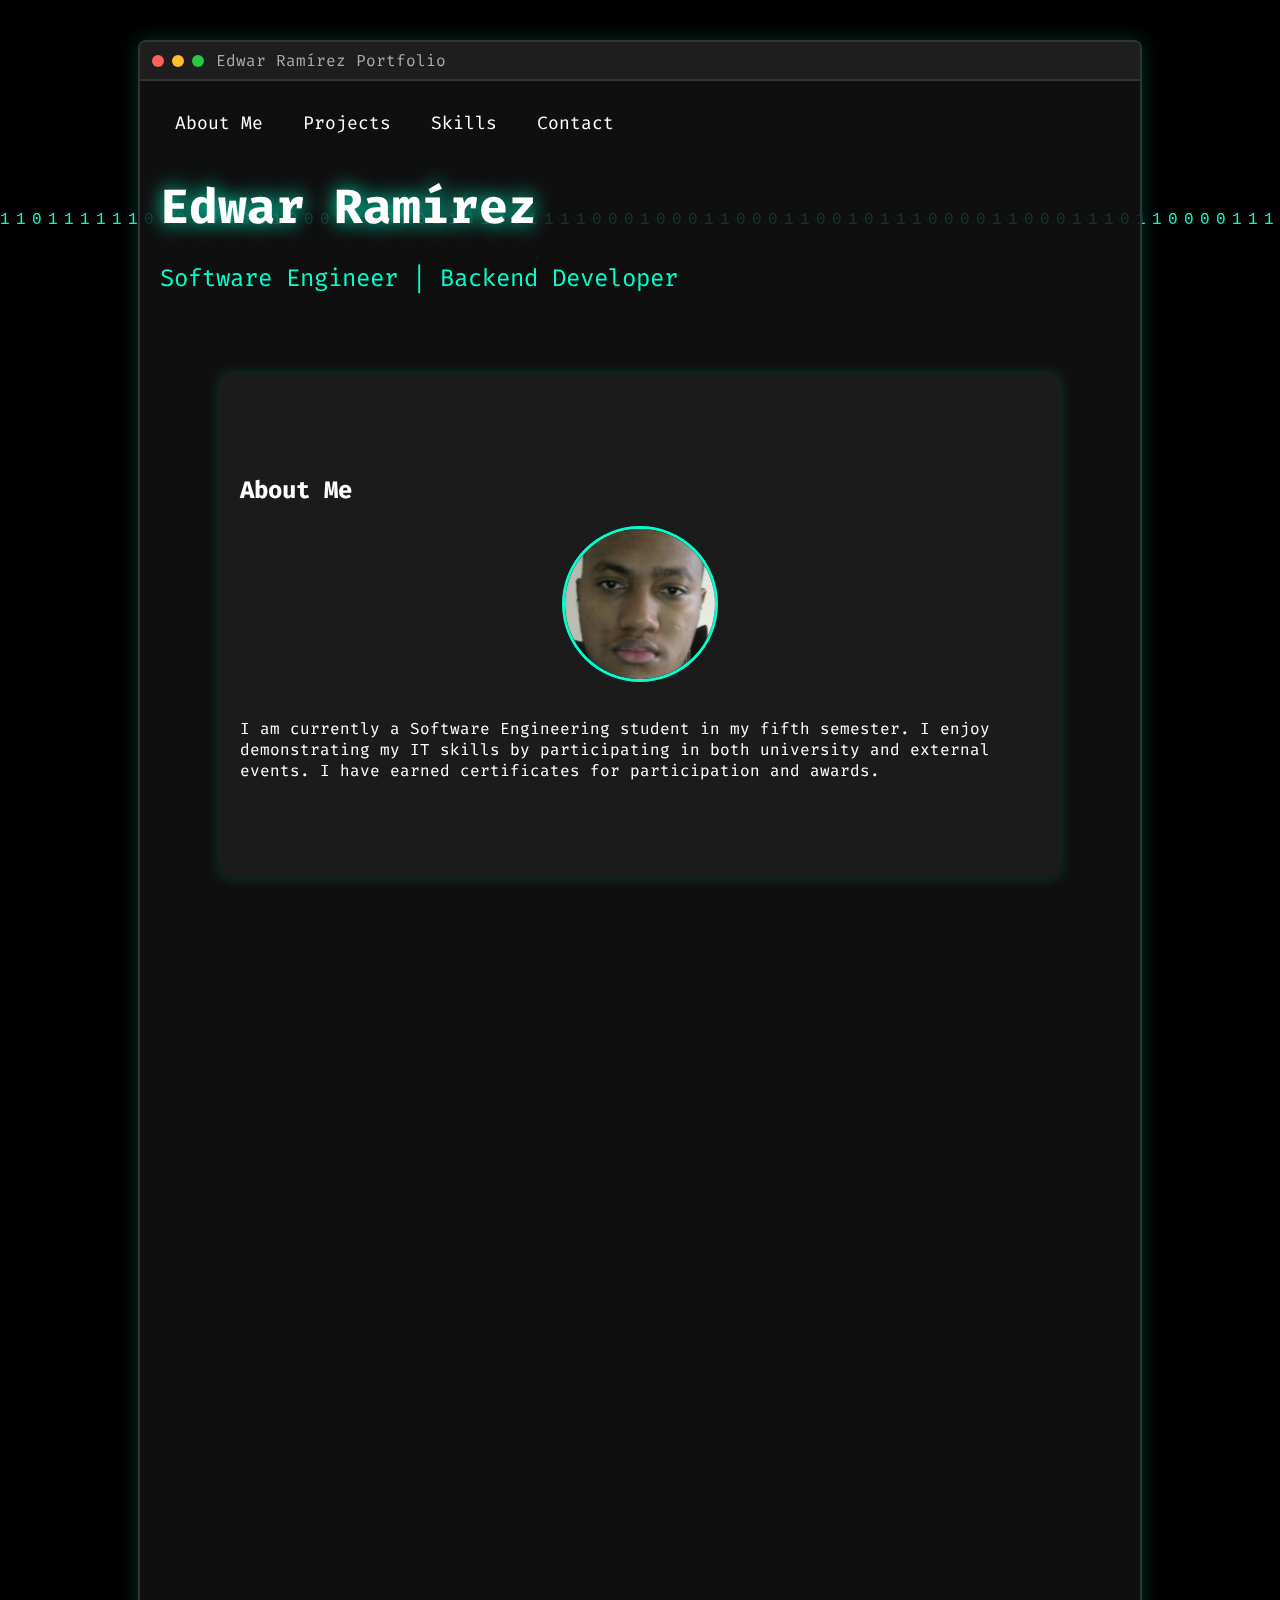
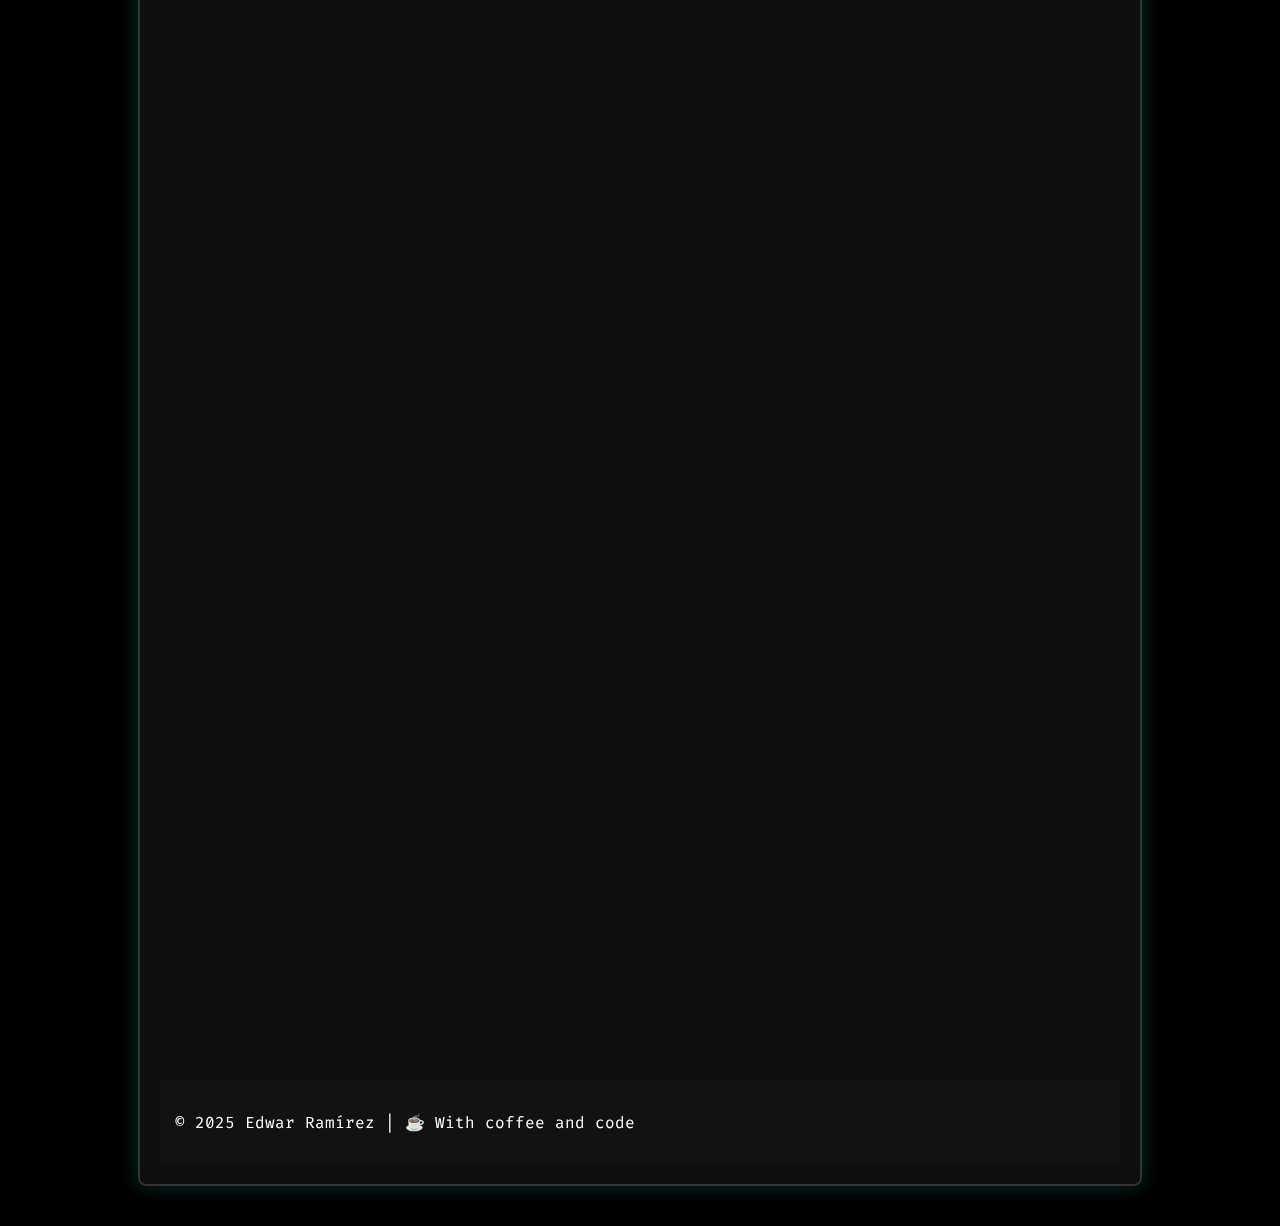
==== index.html @ 4f16d4d5 "Add files via upload" ====
<!DOCTYPE html>
<html lang="en">

<head>
  <meta charset="UTF-8" />
  <meta name="viewport" content="width=device-width, initial-scale=1.0" />
  <title>Edwar Ramírez | Portfolio</title>
  <!-- Fuente Fira Code -->
  <link href="https://fonts.googleapis.com/css2?family=Fira+Code&display=swap" rel="stylesheet" />
  <!-- Íconos de Font Awesome -->
  <link rel="stylesheet" href="https://cdnjs.cloudflare.com/ajax/libs/font-awesome/6.4.0/css/all.min.css" />
  <link rel="stylesheet" href="styles.css" />
  <link rel="icon" href="coffee-icon.png" type="image/png" />
</head>

<body>
  <!-- Fondo Matrix (canvas) -->
  <canvas id="matrixCanvas"></canvas>

  <!-- Ventana estilo IDE -->
  <div class="ide-window">
    <div class="ide-header">
      <div class="window-buttons">
        <span class="circle red"></span>
        <span class="circle yellow"></span>
        <span class="circle green"></span>
      </div>
      <div class="ide-title">Edwar Ramírez Portfolio</div>
    </div>
    <div class="ide-content">
      <!-- Navegación -->
      <nav>
        <ul>
          <li><a href="#about">About Me</a></li>
          <li><a href="#projects">Projects</a></li>
          <li><a href="#skills">Skills</a></li>
          <li><a href="#contact">Contact</a></li>
        </ul>
      </nav>

      <!-- Encabezado principal -->
      <header>
        <h1 class="main-title">Edwar Ramírez</h1>
        <p class="subtitle">Software Engineer | Backend Developer</p>
      </header>

      <!-- Sección About -->
      <section id="about">
        <h2>About Me</h2>
        <div class="about-container">
          <img src="your-photo.png" alt="Edwar Ramírez" class="profile-pic" />
          <p>
            I am currently a Software Engineering student in my fifth semester.
            I enjoy demonstrating my IT skills by participating in both university
            and external events. I have earned certificates for participation and awards.
          </p>
        </div>
      </section>

      <!-- Sección Projects -->
      <section id="projects">
        <h2>Projects</h2>
        <div class="project-container">
          <!-- Tarjeta: Web Project -->
          <a href="https://24kgolden.github.io/web/" target="_blank" class="project-card">
            <h3>
              <i class="fab fa-html5"></i>
              <i class="fab fa-css3-alt"></i>
              <i class="fab fa-js"></i>
              Web Project
            </h3>
            <p>Developed with HTML, CSS and JavaScript.</p>
          </a>

          <!-- Tarjeta: Peluqueria Canina -->
          <a href="https://github.com/24kgolden/Proyecto-Crud?tab=readme-ov-file" target="_blank" class="project-card">
            <img src="peluqueria.png" alt="Peluqueria Canina" class="project-image" />
            <h3>Peluqueria Canina</h3>
            <p>Project developed in Java and MySQL.</p>
            <div class="project-skills">
              <i class="fab fa-java"></i>
              <i class="fa-brands fa-mysql"></i>
            </div>
          </a>

          <!-- Tarjeta: Cuadro de código Java -->
          <div class="project-card code-box">
            <h3>Java Code</h3>
            <pre>
public class HelloWorld {
    public static void main(String[] args) {
        System.out.println("Hello, World!");
    }
}
              </pre>
          </div>
        </div>
      </section>

      <!-- Sección Skills -->
      <section id="skills">
        <h2>Skills</h2>
        <div class="skills-container">
          <div class="skill-item">
            <i class="fab fa-html5"></i>
            <span>HTML</span>
          </div>
          <div class="skill-item">
            <i class="fab fa-css3-alt"></i>
            <span>CSS</span>
          </div>
          <div class="skill-item">
            <i class="fab fa-java"></i>
            <span>Java</span>
          </div>
          <div class="skill-item">
            <i class="fa-brands fa-mysql"></i>
            <span>MySQL</span>
          </div>
          <div class="skill-item">
            <i class="fab fa-docker"></i>
            <span>Docker</span>
          </div>
          <div class="skill-item">
            <i class="fas fa-leaf"></i>
            <span>Spring Boot</span>
          </div>
        </div>
      </section>

      <!-- Sección Contact -->
      <section id="contact">
        <h2>Contact</h2>
        <div class="contact-links">
          <a href="https://www.linkedin.com/in/edwar-del-castillo-11b995270/" target="_blank" class="contact-card">
            <i class="fab fa-linkedin"></i>
            <span>LinkedIn</span>
          </a>
          <a href="mailto:edwarddelcastillo4@gmail.com" class="contact-card">
            <i class="fa-solid fa-envelope"></i>
            <span>Email</span>
          </a>
          <a href="https://github.com/24kgolden" target="_blank" class="contact-card">
            <i class="fab fa-github"></i>
            <span>GitHub</span>
          </a>
        </div>
        <form action="https://getform.io/f/adrnrela" method="POST">
          <input type="text" name="name" placeholder="Your Name" required />
          <input type="email" name="email" placeholder="Your Email" required />
          <textarea placeholder="Your Message" required></textarea>
          <!-- add hidden Honeypot input to prevent spams -->
          <input type="hidden" name="_gotcha" style="display:none !important">
          <button type="submit">Send</button>
        </form>
      </section>

      <!-- Footer -->
      <footer>
        <p>© 2025 Edwar Ramírez | ☕ With coffee and code</p>
      </footer>
    </div>
  </div>

  <script src="script.js"></script>
</body>

</html>
---- styles.css ----
/* Fuente principal: Fira Code */
body {
  font-family: 'Fira Code', monospace;
  margin: 0;
  padding: 0;
  background: black;
  color: white;
  overflow-y: scroll;
}

/* Imagen de Morpheus en el fondo, con transparencia */
body::before {
  content: "";
  position: fixed;
  top: 0;
  left: 0;
  width: 100%;
  height: 100%;
  background: url("morpheus.png") center center no-repeat;
  background-size: contain; /* Ajusta a 'cover' o 'contain' según prefieras */
  opacity: 0.15;           /* Ajusta la transparencia a tu gusto */
  z-index: -4;
  pointer-events: none;    /* Para que no bloquee clics */
}

/* Canvas de Matrix por encima de la imagen */
canvas {
  position: fixed;
  top: 0;
  left: 0;
  width: 100%;
  height: 100%;
  z-index: -3;
  background: black;
}

/* Ventana estilo IDE (semitransparente) */
.ide-window {
  position: relative;
  max-width: 1000px;
  margin: 40px auto;
  background: rgba(18, 18, 18, 0.85);
  border: 2px solid #333;
  border-radius: 8px;
  box-shadow: 0 0 20px rgba(0, 255, 204, 0.2);
  overflow: hidden;
}

/* Encabezado de la ventana IDE */
.ide-header {
  display: flex;
  align-items: center;
  background: #1e1e1e;
  padding: 8px 12px;
  border-bottom: 2px solid #333;
}

.window-buttons {
  display: flex;
  gap: 8px;
}

.circle {
  width: 12px;
  height: 12px;
  border-radius: 50%;
  display: inline-block;
}

.red {
  background: #ff5f57;
}

.yellow {
  background: #ffbd2e;
}

.green {
  background: #28c840;
}

.ide-title {
  margin-left: 12px;
  font-size: 1rem;
  color: #aaa;
}

/* Contenido de la ventana IDE */
.ide-content {
  padding: 20px;
}

/* Navegación */
nav {
  margin-top: 10px;
}

nav ul {
  list-style: none;
  padding: 0;
  margin: 0;
}

nav ul li {
  display: inline;
  margin: 0 15px;
}

nav ul li a {
  color: #fff;
  text-decoration: none;
  font-size: 18px;
  transition: 0.3s;
}

nav ul li a:hover {
  color: #00ffcc;
}

/* Encabezado principal */
header {
  margin-top: 40px;
}

.main-title {
  font-size: 3rem;
  margin: 0.5em 0;
  text-shadow: 0 0 20px #00ffcc;
}

.subtitle {
  font-size: 1.5rem;
  color: #00ffcc;
}

/* Secciones con animación de aparición */
section {
  opacity: 0;
  transform: translateY(30px);
  transition: opacity 0.8s ease-out, transform 0.8s ease-out;
  padding: 80px 20px;
  max-width: 800px;
  margin: 80px auto;
  background: rgba(255, 255, 255, 0.05);
  border-radius: 10px;
  box-shadow: 0 0 15px rgba(0, 255, 204, 0.2);
}

section.visible {
  opacity: 1;
  transform: translateY(0);
}

/* Contenedor About */
.about-container {
  display: flex;
  flex-wrap: wrap;
  align-items: center;
  justify-content: center;
  gap: 20px;
  margin-top: 20px;
}

.profile-pic {
  width: 150px;
  height: 150px;
  border-radius: 50%;
  border: 3px solid #00ffcc;
  object-fit: cover;
}

/* Sección Projects */
.project-container {
  display: flex;
  justify-content: center;
  gap: 20px;
  margin-top: 20px;
}

.project-card {
  background: rgba(0, 255, 204, 0.2);
  padding: 20px;
  border-radius: 10px;
  text-decoration: none;
  color: white;
  transition: 0.3s;
  width: 250px;
}

.project-card:hover {
  background: rgba(0, 255, 204, 0.5);
}

/* Cuadro de código Java (más grande) */
.code-box {
  width: 500px;
  font-size: 1.2rem;
}

.code-box pre {
  text-align: left;
  background: #1e1e1e;
  padding: 15px;
  border-radius: 5px;
  overflow-x: auto;
  font-size: 1.1rem;
  line-height: 1.4;
  margin-bottom: 10px;
}

/* Formulario de Contacto */
form {
  display: flex;
  flex-direction: column;
  gap: 15px;
  margin-top: 20px;
}

input,
textarea {
  padding: 10px;
  font-size: 16px;
  background: rgba(255, 255, 255, 0.1);
  border: 1px solid #00ffcc;
  color: white;
  border-radius: 5px;
}

textarea {
  resize: vertical;
  min-height: 100px;
}

button {
  padding: 10px 20px;
  font-size: 18px;
  background: #00ffcc;
  color: black;
  border: none;
  border-radius: 5px;
  cursor: pointer;
  transition: 0.3s;
}

button:hover {
  background: #009977;
}

/* Footer */
footer {
  background: #121212;
  padding: 15px;
  margin-top: 20px;
}

/* Smooth scrolling */
html {
  scroll-behavior: smooth;
}

/* Sección Skills */
.skills-container {
  display: flex;
  flex-wrap: wrap;
  justify-content: center;
  gap: 20px;
  margin-top: 20px;
}

.skill-item {
  display: flex;
  flex-direction: column;
  align-items: center;
  justify-content: center;
  width: 100px;
  height: 100px;
  border: 2px solid #00ffcc;
  border-radius: 10px;
  transition: transform 0.3s;
}

.skill-item i {
  font-size: 2.5rem;
  margin-bottom: 10px;
}

.skill-item span {
  font-size: 1rem;
}

.skill-item:hover {
  transform: scale(1.1);
}

/* Sección Contact Links */
.contact-links {
  display: flex;
  justify-content: center;
  gap: 20px;
  margin-bottom: 20px;
}

.contact-card {
  display: flex;
  align-items: center;
  gap: 8px;
  background: rgba(0, 255, 204, 0.2);
  padding: 10px 15px;
  border-radius: 5px;
  text-decoration: none;
  color: white;
  transition: background 0.3s;
}

.contact-card i {
  font-size: 1.5rem;
}

.contact-card:hover {
  background: rgba(0, 255, 204, 0.5);
}

/* Estilos para la imagen en la tarjeta de proyecto */
.project-image {
  width: 100%;
  border-radius: 5px;
  margin-bottom: 10px;
}

/* Estilos para la sección de habilidades */
.skills-container {
  display: flex;
  flex-wrap: wrap;
  justify-content: center;
  gap: 20px;
  margin-top: 20px;
}

.skill-item {
  display: flex;
  flex-direction: column;
  align-items: center;
  justify-content: center;
  width: 100px;
  height: 100px;
  border: 2px solid #00ffcc;
  border-radius: 10px;
  transition: transform 0.3s;
}

.skill-item i {
  font-size: 2.5rem;
  margin-bottom: 10px;
}

.skill-item span {
  font-size: 1rem;
}

.skill-item:hover {
  transform: scale(1.1);
}

/* Estilos para los íconos de skills en la tarjeta de proyecto */
.project-skills {
  display: flex;
  gap: 10px;
  justify-content: center;
}

.project-skills i {
  font-size: 1.5rem;
  color: #00ffcc;
}

/* Estilos para la imagen en la tarjeta de proyecto */
.project-image {
  width: 100%;
  border-radius: 5px;
  margin-bottom: 10px;
}

/* Estilos para la sección de habilidades */
.skills-container {
  display: flex;
  flex-wrap: wrap;
  justify-content: center;
  gap: 20px;
  margin-top: 20px;
}

.skill-item {
  display: flex;
  flex-direction: column;
  align-items: center;
  justify-content: center;
  width: 100px;
  height: 100px;
  border: 2px solid #00ffcc;
  border-radius: 10px;
  transition: transform 0.3s;
}

.skill-item i {
  font-size: 2.5rem;
  margin-bottom: 10px;
}

.skill-item span {
  font-size: 1rem;
}

.skill-item:hover {
  transform: scale(1.1);
}

/* Estilos para los íconos de skills en la tarjeta de proyecto */
.project-skills {
  display: flex;
  gap: 10px;
  justify-content: center;
}

.project-skills i {
  font-size: 1.5rem;
  color: #00ffcc;
}

/* Estilos para los enlaces de Contact */
.contact-links {
  display: flex;
  justify-content: center;
  gap: 20px;
  margin-bottom: 20px;
}

.contact-card {
  display: flex;
  align-items: center;
  gap: 8px;
  background: rgba(0, 255, 204, 0.2);
  padding: 10px 15px;
  border-radius: 5px;
  text-decoration: none;
  color: white;
  transition: background 0.3s;
}

.contact-card i {
  font-size: 1.5rem;
}

.contact-card:hover {
  background: rgba(0, 255, 204, 0.5);
}
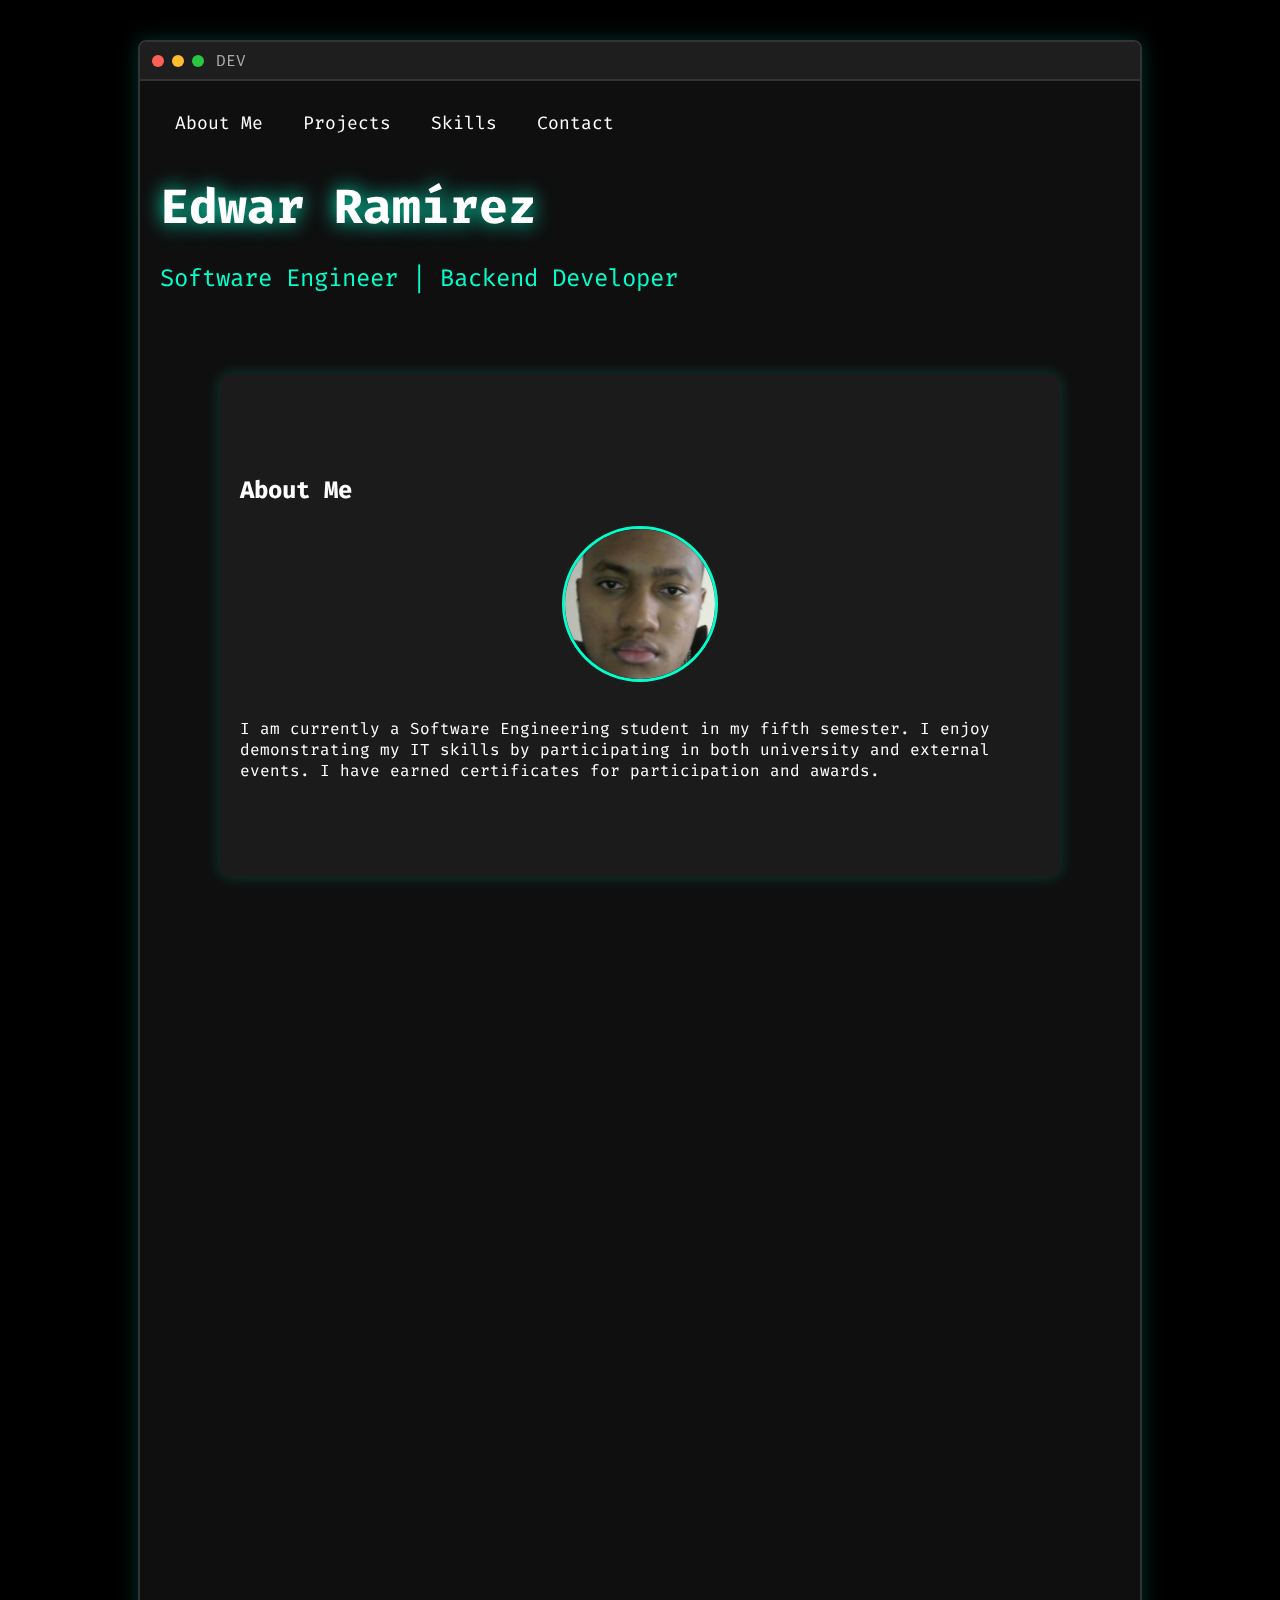
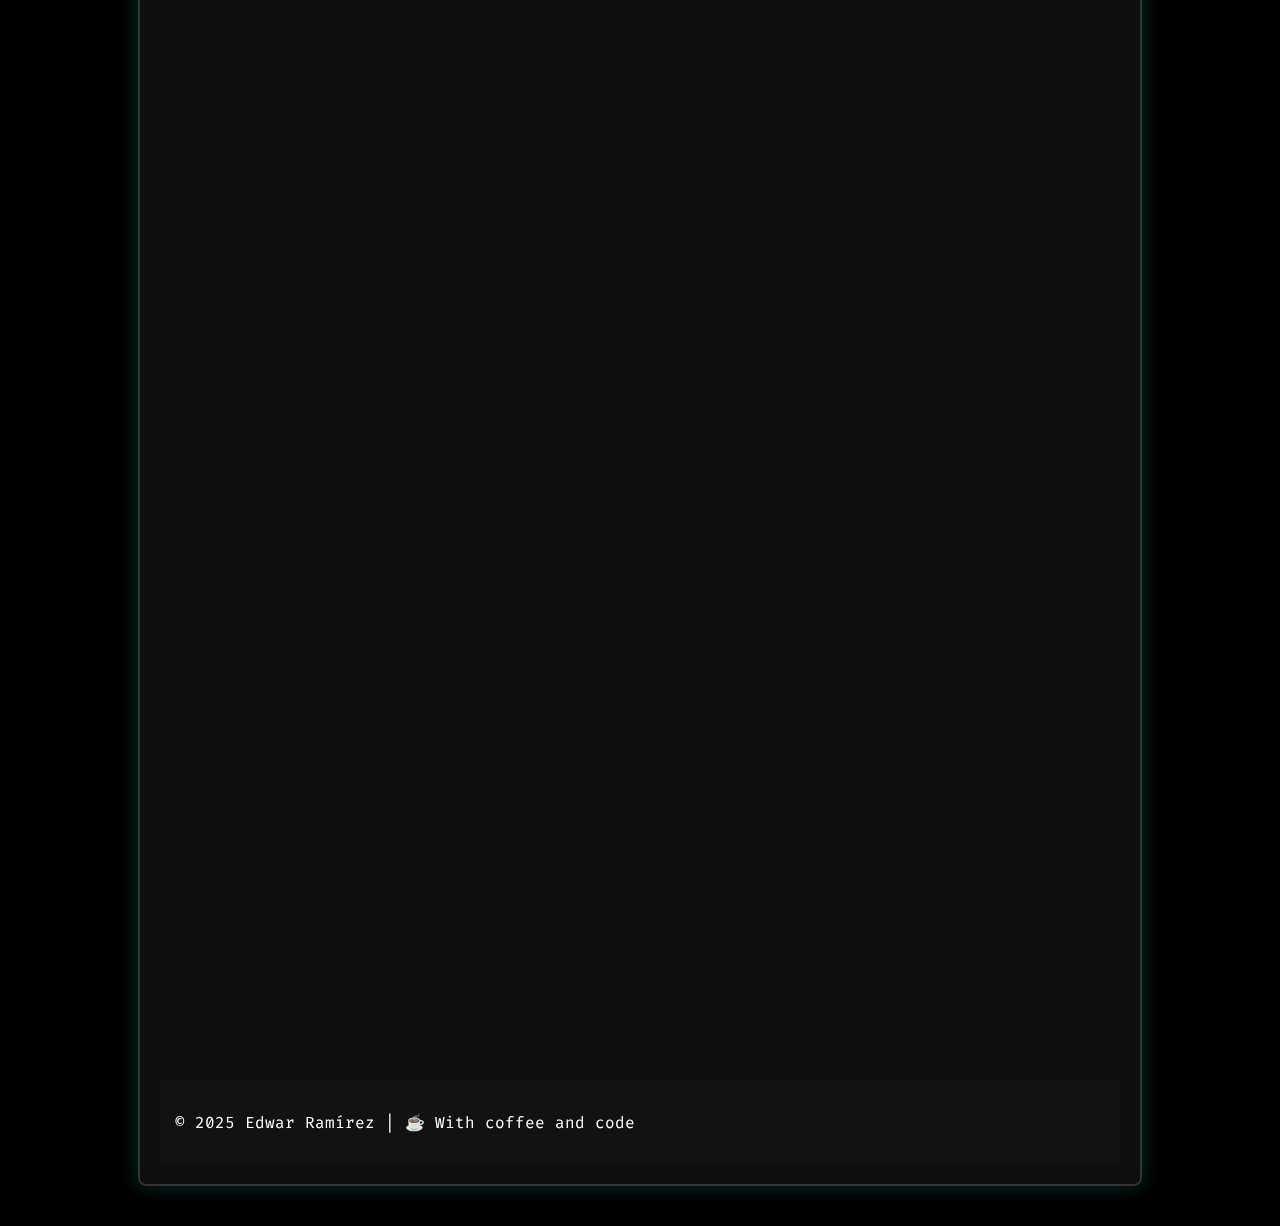
==== commit aa908b6d: "Update index.html" ====
--- a/index.html
+++ b/index.html
@@ -25,7 +25,7 @@
         <span class="circle yellow"></span>
         <span class="circle green"></span>
       </div>
-      <div class="ide-title">Edwar Ramírez Portfolio</div>
+      <div class="ide-title">DEV</div>
     </div>
     <div class="ide-content">
       <!-- Navegación -->
@@ -165,4 +165,4 @@
   <script src="script.js"></script>
 </body>
 
-</html>+</html>
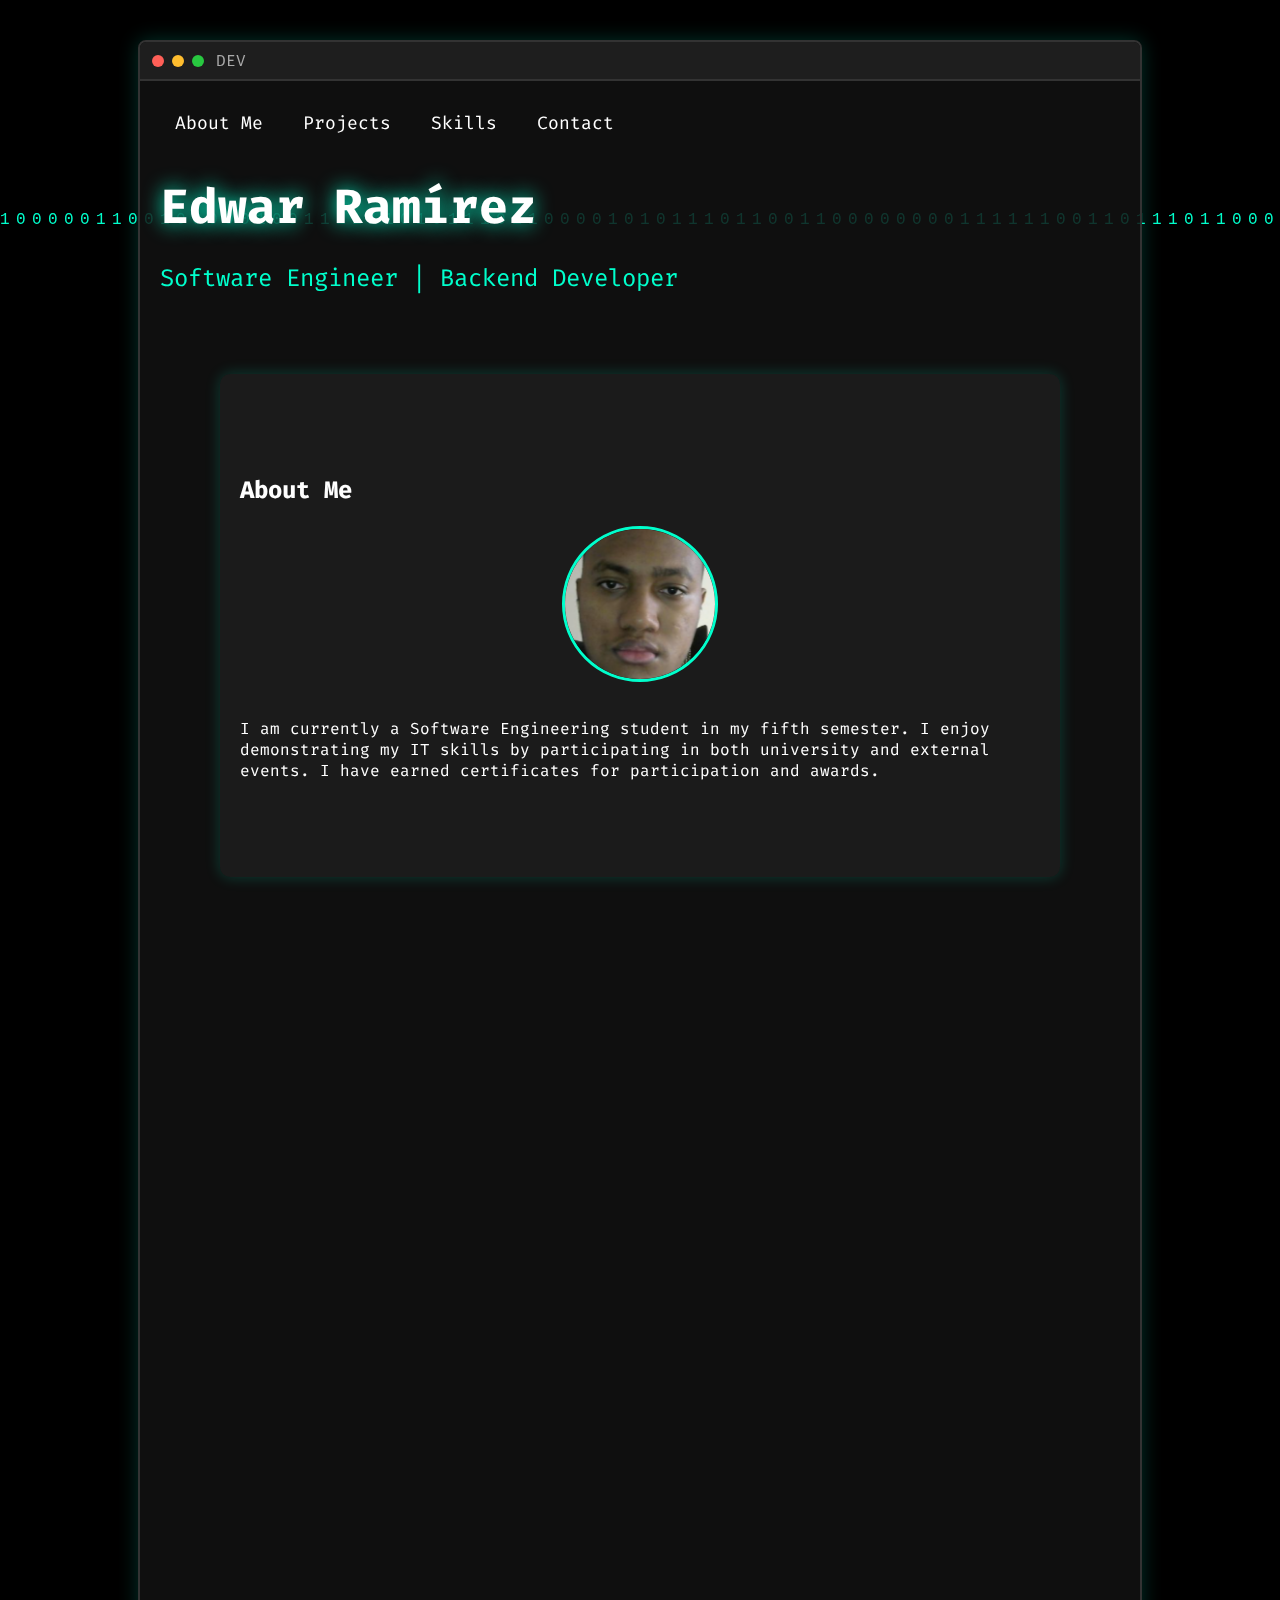
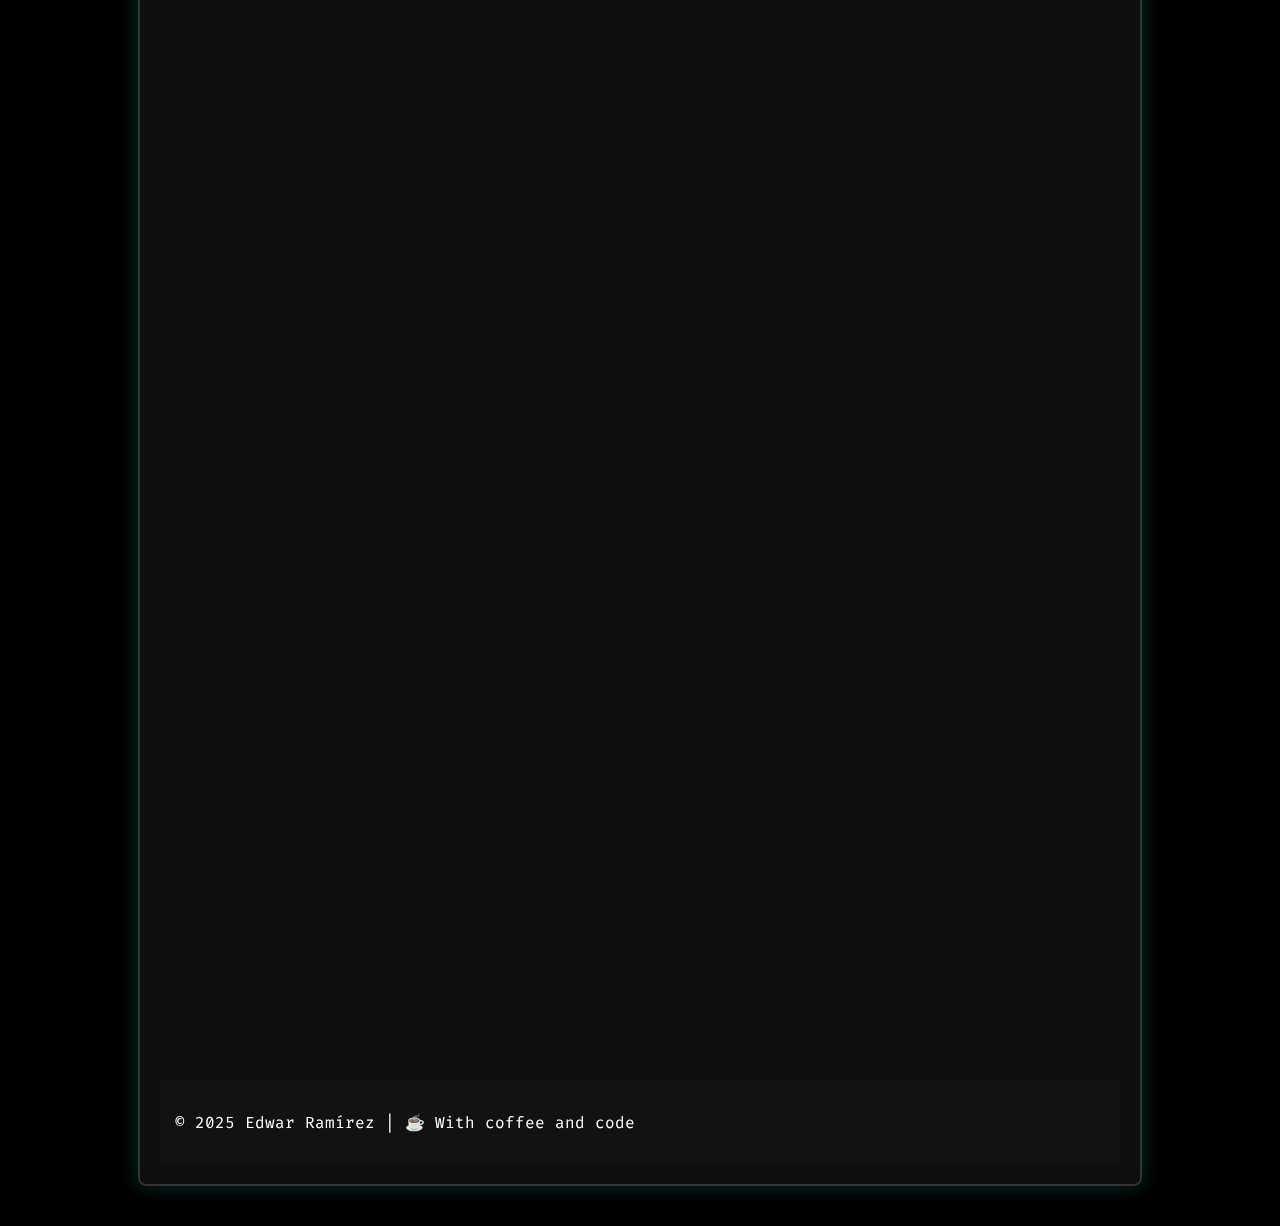
==== commit f270cf07: "Update index.html" ====
--- a/index.html
+++ b/index.html
@@ -132,7 +132,7 @@
       <section id="contact">
         <h2>Contact</h2>
         <div class="contact-links">
-          <a href="https://www.linkedin.com/in/edwar-del-castillo-11b995270/" target="_blank" class="contact-card">
+          <a href="https://www.linkedin.com/in/edwar-ram%C3%ADrez-11b995270/" target="_blank" class="contact-card">
             <i class="fab fa-linkedin"></i>
             <span>LinkedIn</span>
           </a>
